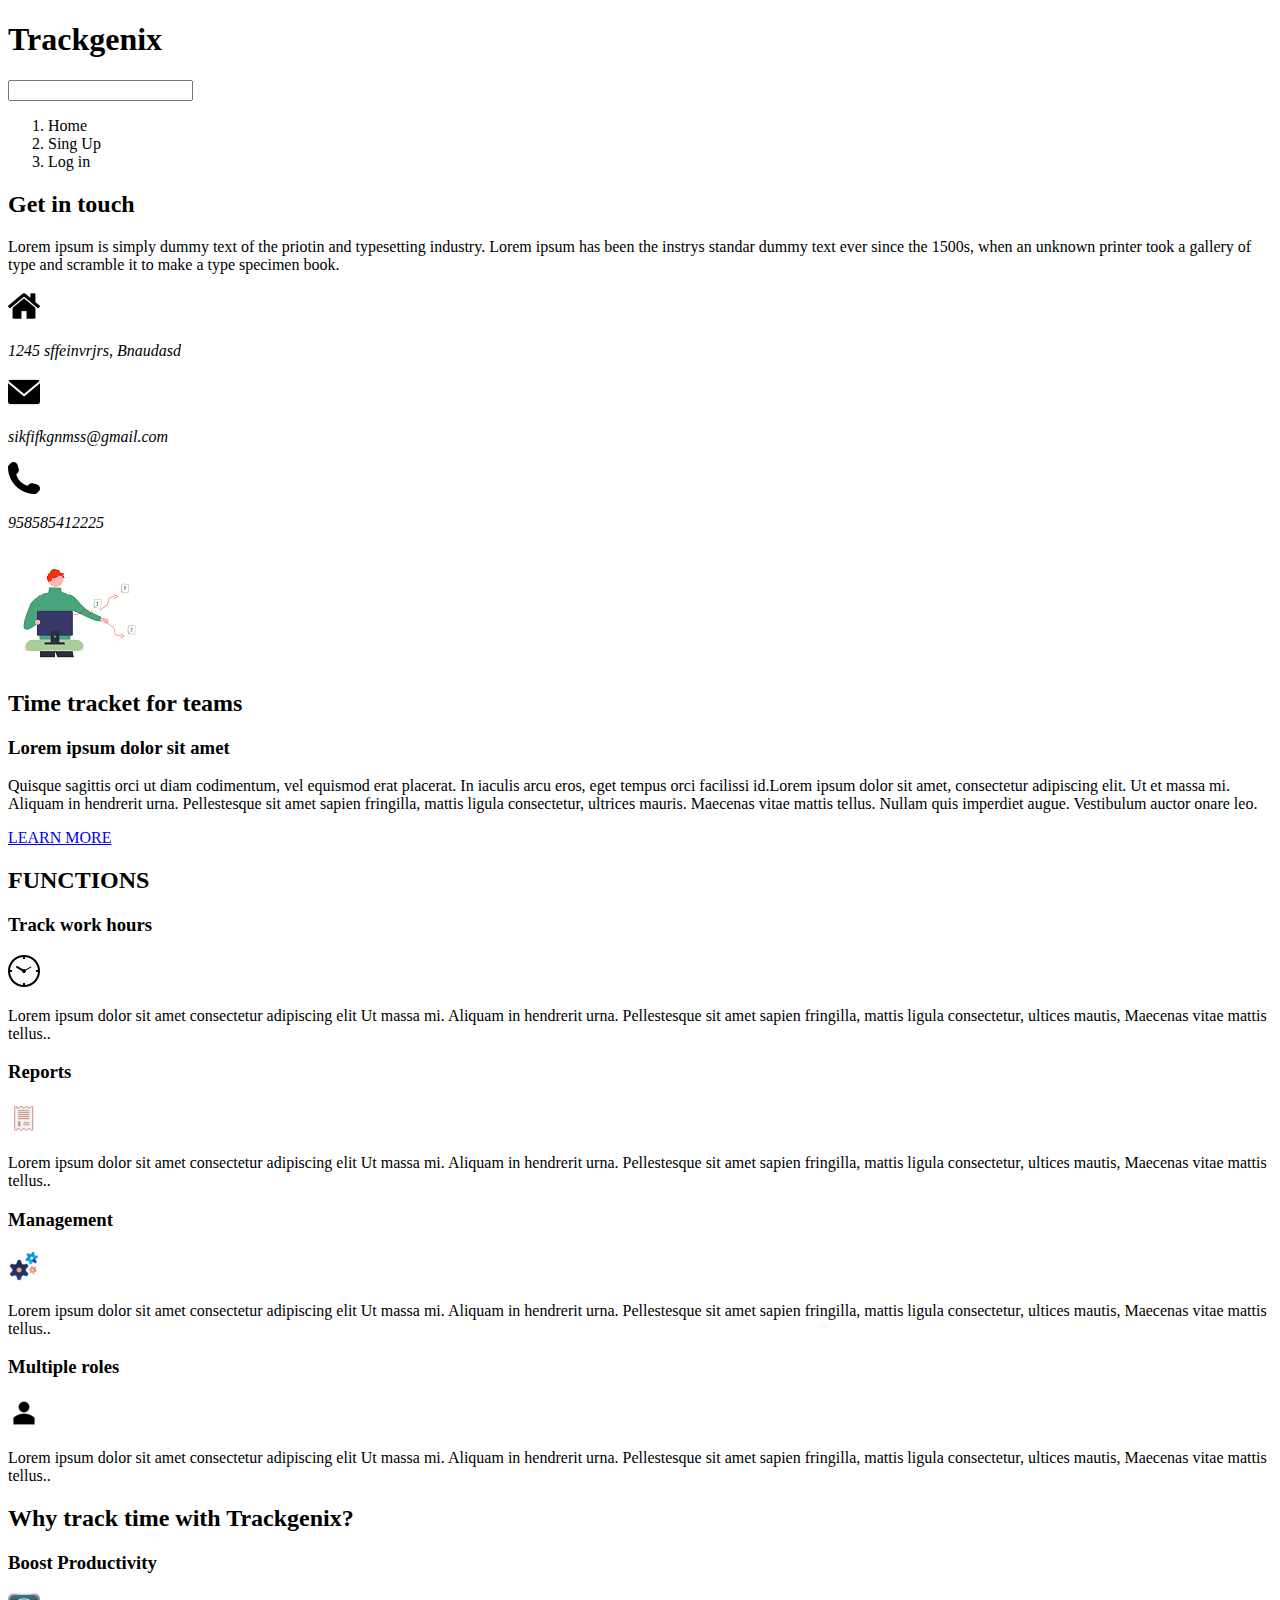
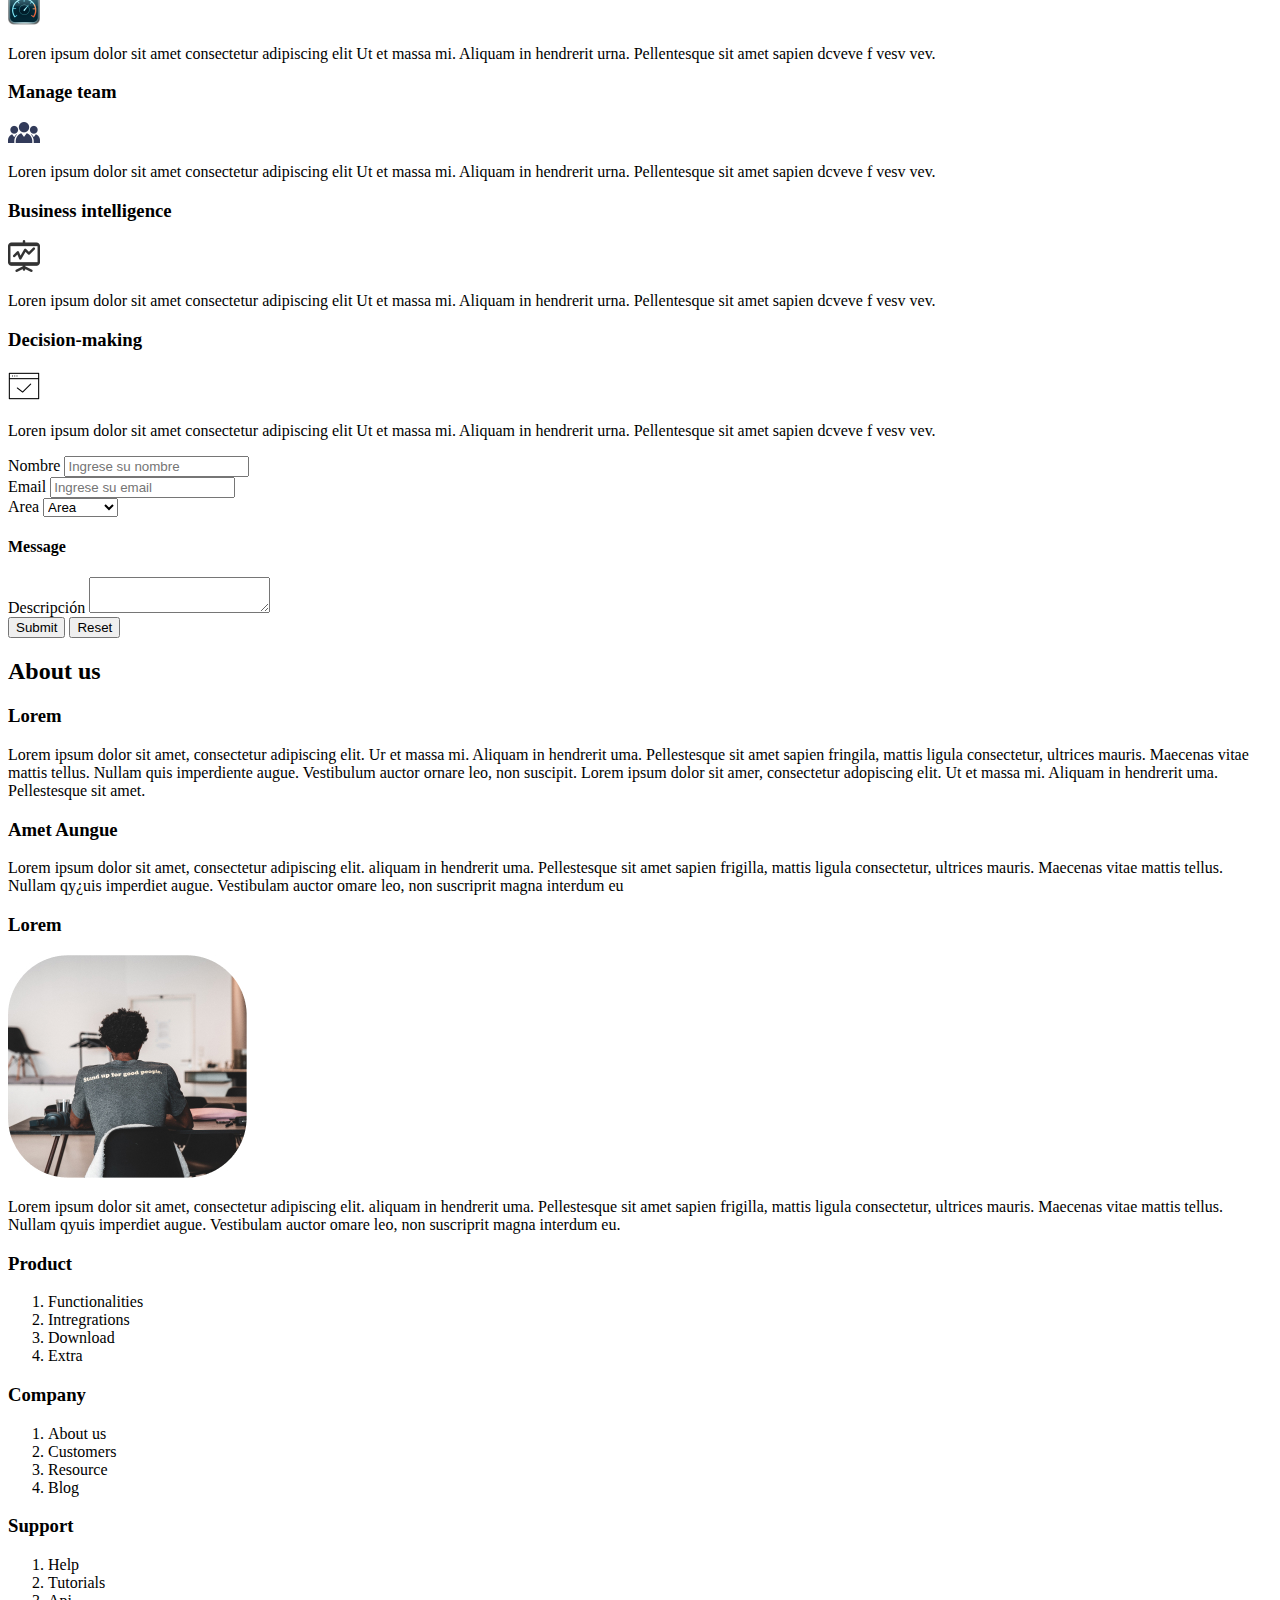
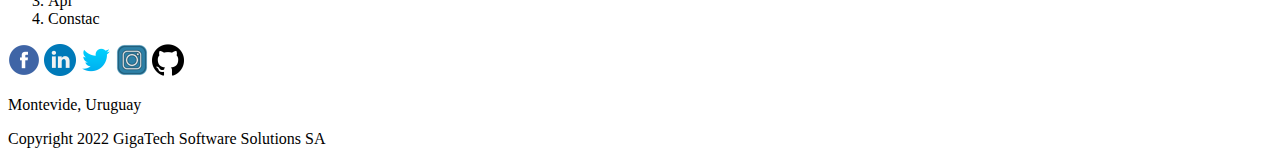
==== Week-03/index.html @ 8cc83665 "BaSP-W03-2022: Styles for leftbar and body" ====
<!DOCTYPE html>
<html lang="en">
  <head>
    <meta charset="UTF-8" />
    <meta http-equiv="X-UA-Compatible" content="IE=edge" />
    <meta name="viewport" content="width=device-width, initial-scale=1.0" />
    <title>Trackgenix</title>
    <link rel="stylesheet" href="/css/reset.css">
    <link rel="stylesheet" href="/css/style.css" />
  </head>
  <body>
    <h1>Trackgenix</h1>
    <aside>
      <input type="text">
      <ol>
        <li>Home</li>
        <li>Sing Up</li>
        <li>Log in</li>
      </ol>
      <h2>Get in touch</h2>
      <p>
        Lorem ipsum is simply dummy text of the priotin and typesetting
        industry. Lorem ipsum has been the instrys standar dummy text ever since
        the 1500s, when an unknown printer took a gallery of type and scramble
        it to make a type specimen book.
      </p>
      <address>
        <img src="image/home.png" alt="image home">
        <p>1245 sffeinvrjrs, Bnaudasd</p>
        <img src="image/mail.png" alt="image email">
        <p>sikfifkgnmss@gmail.com</p>
        <img src="image/phone.png" alt="image phone">
        <p>958585412225</p>
      </address>
    </aside>
    <main>
      <section>
        <img src="image/principal.png" alt="image principal" class="first-image">
        <h2 class="title-1">Time tracket for teams</h2>
        <h3 class="subtitle-1">Lorem ipsum dolor sit amet</h3>
        <p class="p-1">
          Quisque sagittis orci ut diam codimentum, vel equismod erat placerat.
          In iaculis arcu eros, eget tempus orci facilissi id.Lorem ipsum dolor
          sit amet, consectetur adipiscing elit. Ut et massa mi. Aliquam in
          hendrerit urna. Pellestesque sit amet sapien fringilla, mattis ligula
          consectetur, ultrices mauris. Maecenas vitae mattis tellus. Nullam
          quis imperdiet augue. Vestibulum auctor onare leo.
        </p>
        <a href="...">LEARN MORE</a>
      </section>
      <section>
        <h2 class="title-2">FUNCTIONS</h2>
        <h3>Track work hours</h3>
        <img src="image/track-work-hours.png" alt="Image oclock">
        <p>
          Lorem ipsum dolor sit amet consectetur adipiscing elit Ut massa mi.
          Aliquam in hendrerit urna. Pellestesque sit amet sapien fringilla,
          mattis ligula consectetur, ultices mautis, Maecenas vitae mattis
          tellus..
        </p>
        <h3>Reports</h3>
        <img src="image/reports.png" alt="Image Reports">
        <p>
          Lorem ipsum dolor sit amet consectetur adipiscing elit Ut massa mi.
          Aliquam in hendrerit urna. Pellestesque sit amet sapien fringilla,
          mattis ligula consectetur, ultices mautis, Maecenas vitae mattis
          tellus..
        </p>
        <h3>Management</h3>
        <img src="image/management.png" alt="Image Management">
        <p>
          Lorem ipsum dolor sit amet consectetur adipiscing elit Ut massa mi.
          Aliquam in hendrerit urna. Pellestesque sit amet sapien fringilla,
          mattis ligula consectetur, ultices mautis, Maecenas vitae mattis
          tellus..
        </p>
        <h3>Multiple roles</h3>
        <img src="image/multiple-roles.png" alt="Image Multiple roles">
        <p>
          Lorem ipsum dolor sit amet consectetur adipiscing elit Ut massa mi.
          Aliquam in hendrerit urna. Pellestesque sit amet sapien fringilla,
          mattis ligula consectetur, ultices mautis, Maecenas vitae mattis
          tellus..
        </p>
      </section>
      <section>
        <h2>Why track time with Trackgenix?</h2>
        <h3>Boost Productivity</h3>
        <img
          src="image/boost-productivity.png" alt="image Boost productivity">
        <p>
          Loren ipsum dolor sit amet consectetur adipiscing elit Ut et massa mi.
          Aliquam in hendrerit urna. Pellentesque sit amet sapien dcveve f vesv
          vev.
        </p>
        <h3>Manage team</h3>
        <img src="image/manage-team.png" alt="image Manage team">
        <p>
          Loren ipsum dolor sit amet consectetur adipiscing elit Ut et massa mi.
          Aliquam in hendrerit urna. Pellentesque sit amet sapien dcveve f vesv
          vev.
        </p>
        <h3>Business intelligence</h3>
        <img src="image/business-intelligence.png" alt="image Businees intelligence">
        <p>
          Loren ipsum dolor sit amet consectetur adipiscing elit Ut et massa mi.
          Aliquam in hendrerit urna. Pellentesque sit amet sapien dcveve f vesv
          vev.
        </p>
        <h3>Decision-making</h3>
        <img src="image/decision-making.png" alt="image Decision-making">
        <p>
          Loren ipsum dolor sit amet consectetur adipiscing elit Ut et massa mi.
          Aliquam in hendrerit urna. Pellentesque sit amet sapien dcveve f vesv
          vev.
        </p>
      </section>
      <form>
        <div>
          <label>Nombre</label>
          <input type="text" placeholder="Ingrese su nombre">
        </div>
        <div>
          <label>Email</label>
          <input type="text" placeholder="Ingrese su email">
        </div>
        <label>Area</label>
        <select>
          <option value="Area">Area</option>
          <option value="Area">Manager</option>
          <option value="Area">Owner</option>
        </select>
        <h4>Message</h4>
        <div>
          <label>Descripción</label>
          <textarea name="description"></textarea>
        </div>
        <input type="submit" value="Submit">
        <input type="submit" value="Reset">
      </form>
      <section>
        <h2>About us</h2>
        <h3>Lorem</h3>
        <p>
          Lorem ipsum dolor sit amet, consectetur adipiscing elit. Ur et massa
          mi. Aliquam in hendrerit uma. Pellestesque sit amet sapien fringila,
          mattis ligula consectetur, ultrices mauris. Maecenas vitae mattis
          tellus. Nullam quis imperdiente augue. Vestibulum auctor ornare leo,
          non suscipit. Lorem ipsum dolor sit amer, consectetur adopiscing elit.
          Ut et massa mi. Aliquam in hendrerit uma. Pellestesque sit amet.
        </p>
        <h3>Amet Aungue</h3>
        <p>
          Lorem ipsum dolor sit amet, consectetur adipiscing elit. aliquam in
          hendrerit uma. Pellestesque sit amet sapien frigilla, mattis ligula
          consectetur, ultrices mauris. Maecenas vitae mattis tellus. Nullam
          qy¿uis imperdiet augue. Vestibulam auctor omare leo, non suscriprit
          magna interdum eu
        </p>
        <h3>Lorem</h3>
        <img src="image/about-us.jpg" alt="image of people">
        <p>
          Lorem ipsum dolor sit amet, consectetur adipiscing elit. aliquam in
          hendrerit uma. Pellestesque sit amet sapien frigilla, mattis ligula
          consectetur, ultrices mauris. Maecenas vitae mattis tellus. Nullam
          qyuis imperdiet augue. Vestibulam auctor omare leo, non suscriprit
          magna interdum eu.
        </p>
        <section>
          <section>
            <h3>Product</h3>
            <ol>
              <li>Functionalities</li>
              <li>Intregrations</li>
              <li>Download</li>
              <li>Extra</li>
            </ol>
          </section>
          <section>
            <h3>Company</h3>
            <ol>
              <li>About us</li>
              <li>Customers</li>
              <li>Resource</li>
              <li>Blog</li>
            </ol>
          </section>
          <section>
            <h3>Support</h3>
            <ol>
              <li>Help</li>
              <li>Tutorials</li>
              <li>Api</li>
              <li>Constac</li>
            </ol>
          </section>
        </section>
      </section>
    </main>
    <footer>
      <img src="image/facebook-icon.png" alt=" facebook icon">
      <img src="image/linkedin-icon.png" alt="Linkedin icon">
      <img src="image/twitter-icon.png" alt="Twitter icon">
      <img src="image/instagram-social.png" alt="Instagram icon">
      <img src="image/github-logo-icon.png" alt="Github icon">
      <p>Montevide, Uruguay</p>
      <p>Copyright 2022 GigaTech Software Solutions SA</p>
    </footer>
  </body>
</html>
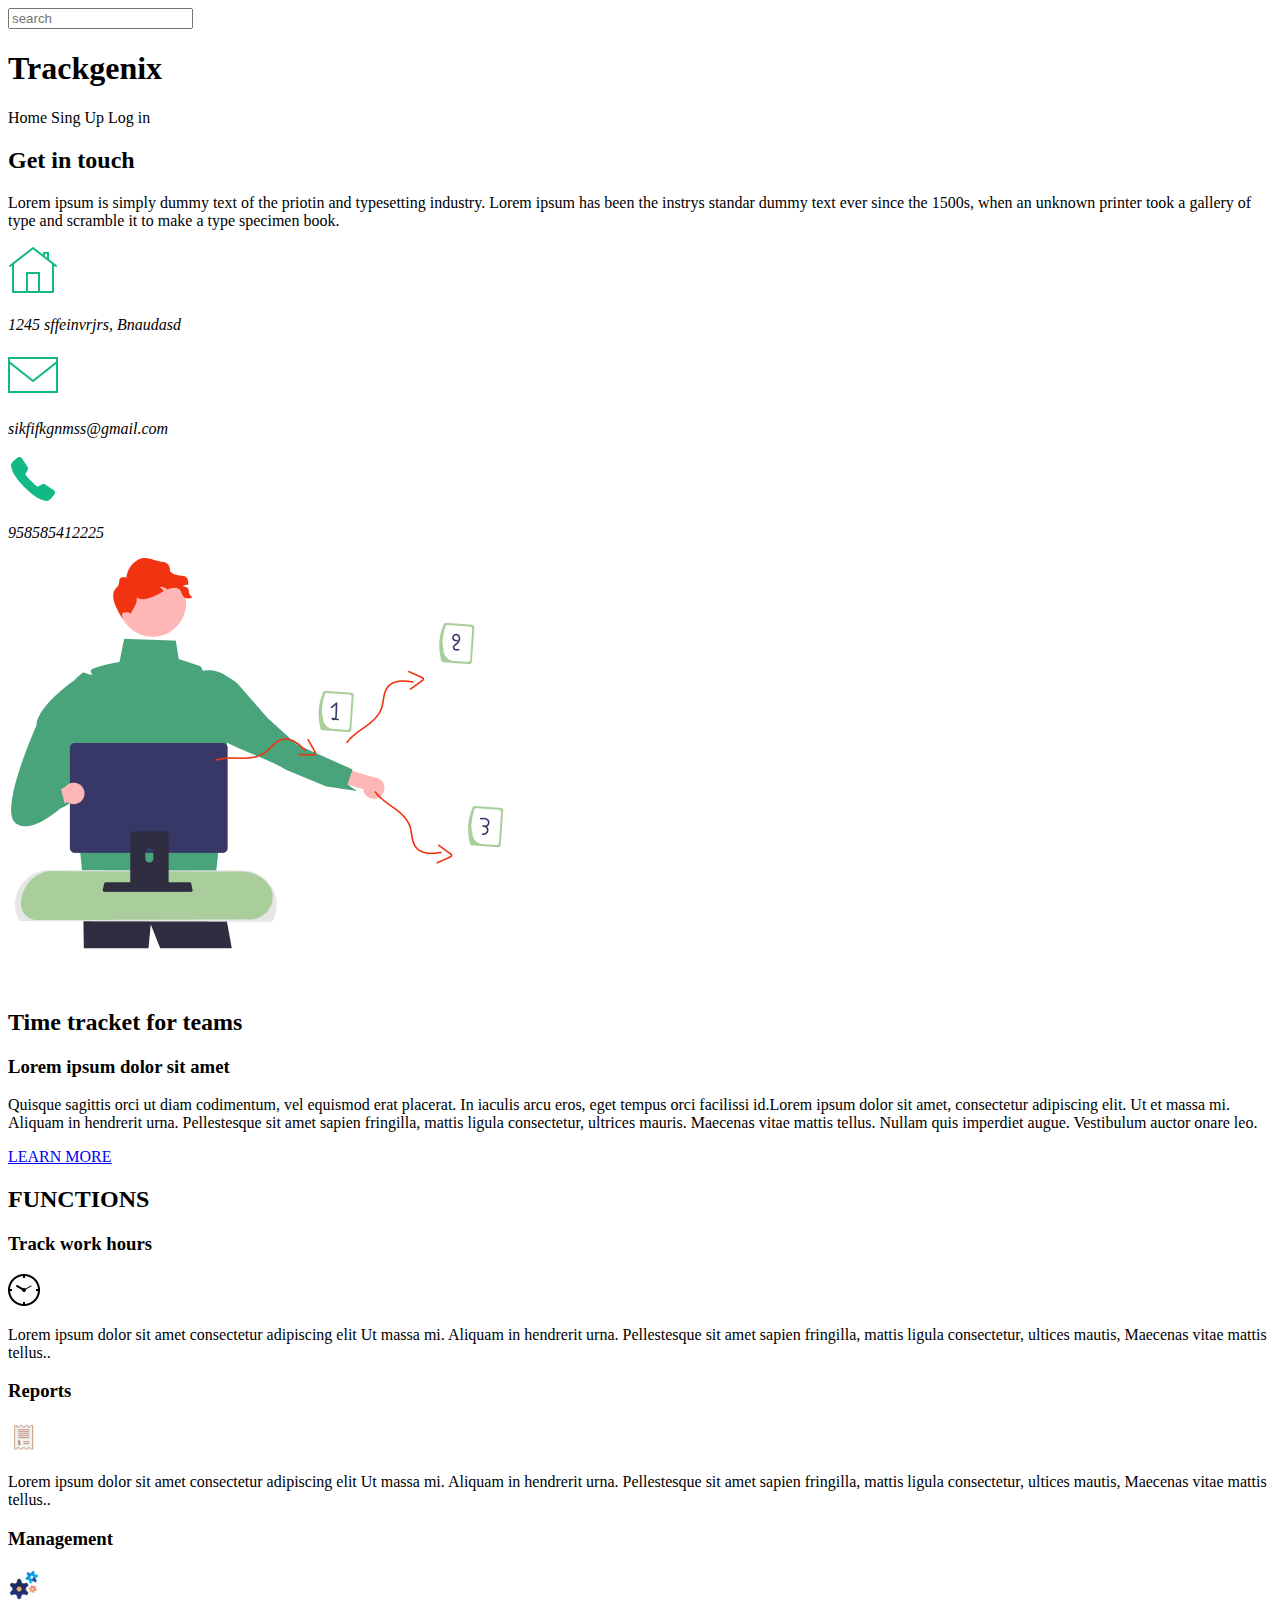
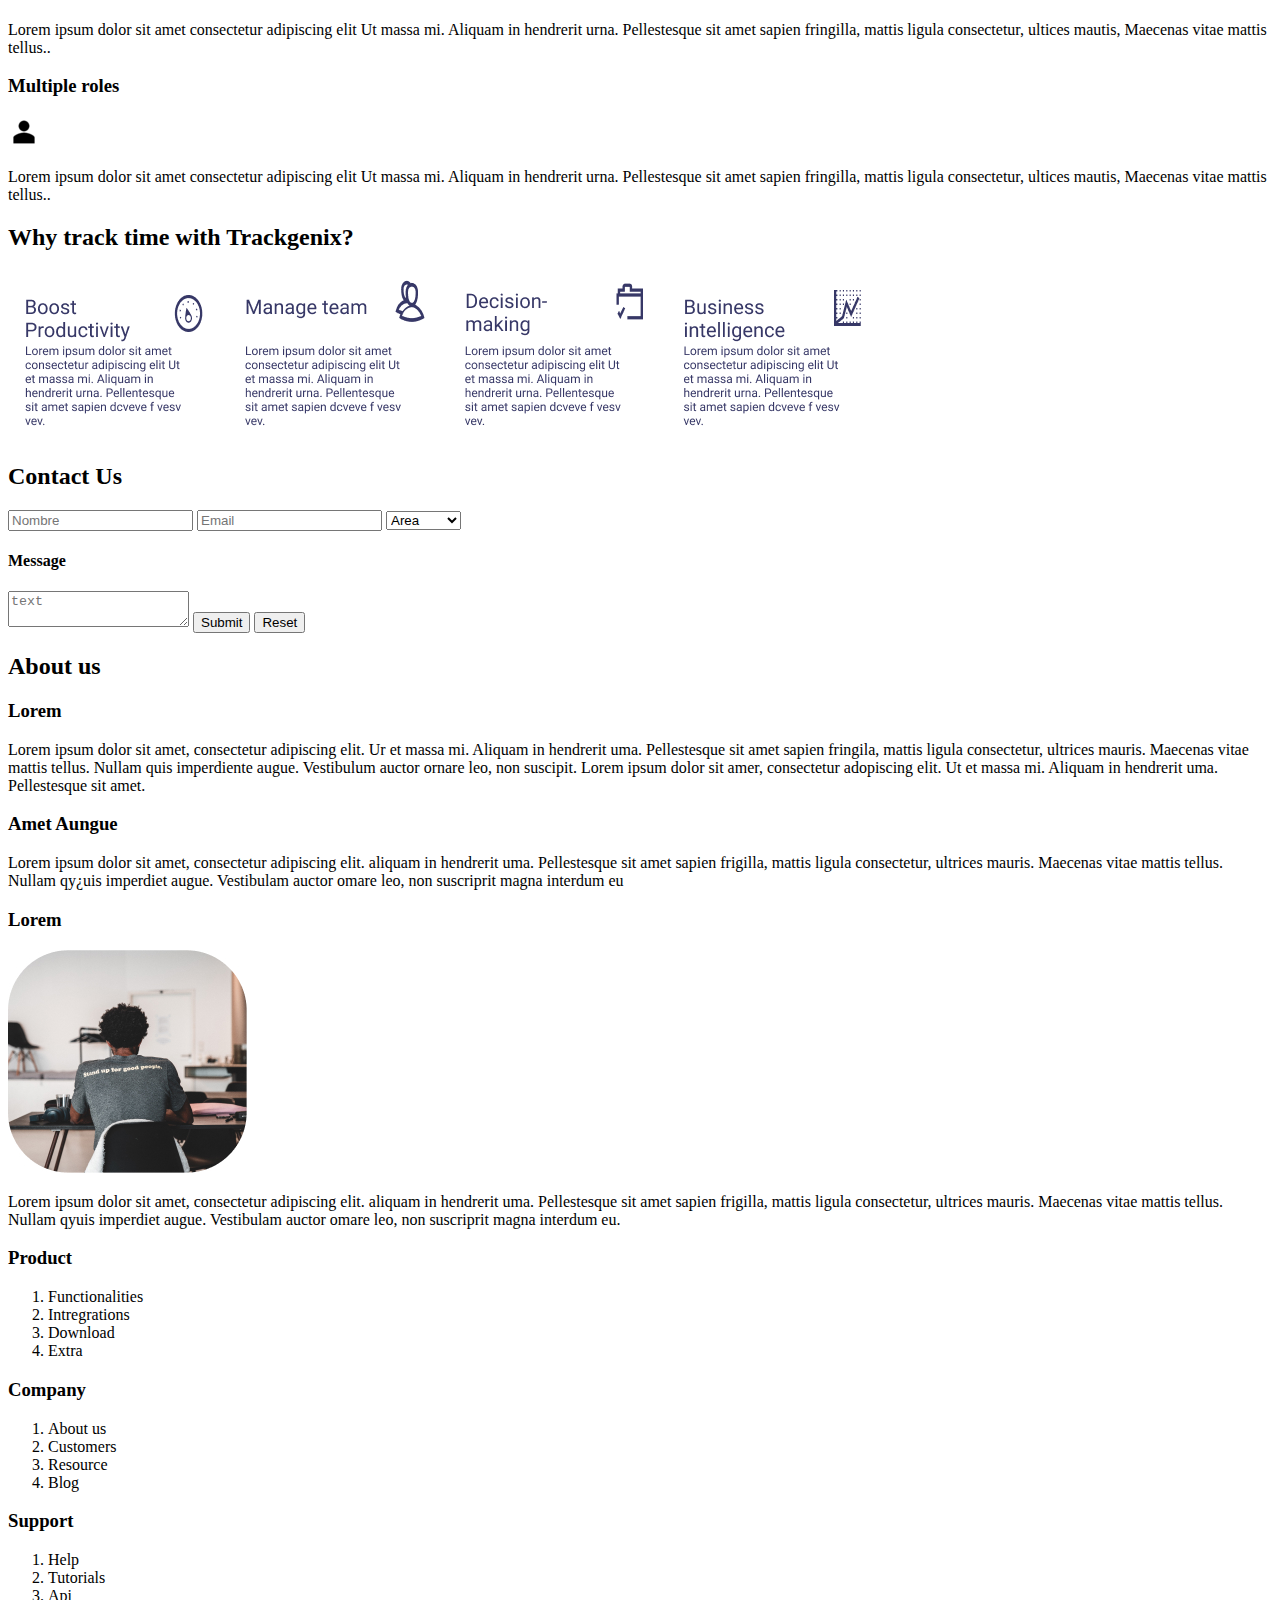
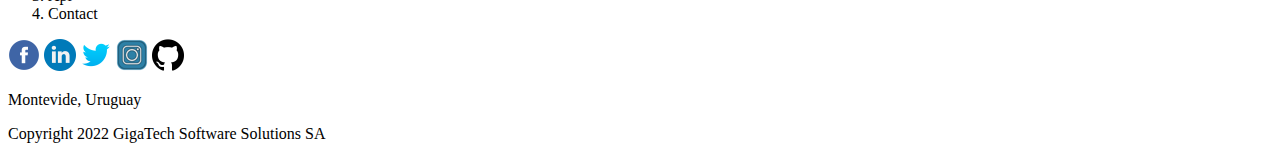
==== commit ca09bd1f: "BaSP-W03-2022: Modification in the html and added style" ====
--- a/Week-03/index.html
+++ b/Week-03/index.html
@@ -9,32 +9,34 @@
     <link rel="stylesheet" href="/css/style.css" />
   </head>
   <body>
+    <input type="text" placeholder="search" class="search">
     <h1>Trackgenix</h1>
+    <section class="section-menu">
     <aside>
-      <input type="text">
-      <ol>
-        <li>Home</li>
-        <li>Sing Up</li>
-        <li>Log in</li>
-      </ol>
-      <h2>Get in touch</h2>
-      <p>
+      <il class="list">
+        <lo class="home">Home</lo>
+        <lo class="sing-up">Sing Up</lo>
+        <lo class="log-in">Log in</lo>
+      </il>
+      <h2 class="title-0">Get in touch</h2>
+      <p class="p-0">
         Lorem ipsum is simply dummy text of the priotin and typesetting
         industry. Lorem ipsum has been the instrys standar dummy text ever since
         the 1500s, when an unknown printer took a gallery of type and scramble
         it to make a type specimen book.
       </p>
       <address>
-        <img src="image/home.png" alt="image home">
-        <p>1245 sffeinvrjrs, Bnaudasd</p>
-        <img src="image/mail.png" alt="image email">
-        <p>sikfifkgnmss@gmail.com</p>
-        <img src="image/phone.png" alt="image phone">
-        <p>958585412225</p>
+        <img src="image/home.png" alt="image home" class="image-1">
+        <p class="p-address">1245 sffeinvrjrs, Bnaudasd</p>
+        <img src="image/mail.png" alt="image email" class="image-2">
+        <p class="p-address">sikfifkgnmss@gmail.com</p>
+        <img src="image/phone.png" alt="image phone" class="image-3">
+        <p class="p-address">958585412225</p>
       </address>
     </aside>
+  </section>
     <main>
-      <section>
+      <section class="section-1">
         <img src="image/principal.png" alt="image principal" class="first-image">
         <h2 class="title-1">Time tracket for teams</h2>
         <h3 class="subtitle-1">Lorem ipsum dolor sit amet</h3>
@@ -48,98 +50,74 @@
         </p>
         <a href="...">LEARN MORE</a>
       </section>
-      <section>
+      <section class="section-2">
         <h2 class="title-2">FUNCTIONS</h2>
-        <h3>Track work hours</h3>
-        <img src="image/track-work-hours.png" alt="Image oclock">
-        <p>
+        <div>
+        <h3 class="subtitle-2">Track work hours</h3>
+        <img src="image/track-work-hours.png" alt="Image oclock" class="image-left">
+        <p class="p-2">
           Lorem ipsum dolor sit amet consectetur adipiscing elit Ut massa mi.
           Aliquam in hendrerit urna. Pellestesque sit amet sapien fringilla,
           mattis ligula consectetur, ultices mautis, Maecenas vitae mattis
           tellus..
         </p>
-        <h3>Reports</h3>
-        <img src="image/reports.png" alt="Image Reports">
-        <p>
+      </div>
+      <div>
+        <h3 class="subtitle-3">Reports</h3>
+        <img src="image/reports.png" alt="Image Reports" class="image-left">
+        <p class="p-3">
           Lorem ipsum dolor sit amet consectetur adipiscing elit Ut massa mi.
           Aliquam in hendrerit urna. Pellestesque sit amet sapien fringilla,
           mattis ligula consectetur, ultices mautis, Maecenas vitae mattis
           tellus..
         </p>
-        <h3>Management</h3>
-        <img src="image/management.png" alt="Image Management">
-        <p>
+      </div>
+      <div>
+        <h3 class="subtitle-4">Management</h3>
+        <img src="image/management.png" alt="Image Management" class="image-left">
+        <p class="p-4">
           Lorem ipsum dolor sit amet consectetur adipiscing elit Ut massa mi.
           Aliquam in hendrerit urna. Pellestesque sit amet sapien fringilla,
           mattis ligula consectetur, ultices mautis, Maecenas vitae mattis
           tellus..
         </p>
-        <h3>Multiple roles</h3>
-        <img src="image/multiple-roles.png" alt="Image Multiple roles">
-        <p>
+      </div>
+      <div>
+        <h3 class="subtitle-5">Multiple roles</h3>
+        <img src="image/multiple-roles.png" alt="Image Multiple roles" class="image-left">
+        <p class="p-5">
           Lorem ipsum dolor sit amet consectetur adipiscing elit Ut massa mi.
           Aliquam in hendrerit urna. Pellestesque sit amet sapien fringilla,
           mattis ligula consectetur, ultices mautis, Maecenas vitae mattis
           tellus..
         </p>
+      </div>
       </section>
-      <section>
-        <h2>Why track time with Trackgenix?</h2>
-        <h3>Boost Productivity</h3>
-        <img
-          src="image/boost-productivity.png" alt="image Boost productivity">
-        <p>
-          Loren ipsum dolor sit amet consectetur adipiscing elit Ut et massa mi.
-          Aliquam in hendrerit urna. Pellentesque sit amet sapien dcveve f vesv
-          vev.
-        </p>
-        <h3>Manage team</h3>
-        <img src="image/manage-team.png" alt="image Manage team">
-        <p>
-          Loren ipsum dolor sit amet consectetur adipiscing elit Ut et massa mi.
-          Aliquam in hendrerit urna. Pellentesque sit amet sapien dcveve f vesv
-          vev.
-        </p>
-        <h3>Business intelligence</h3>
-        <img src="image/business-intelligence.png" alt="image Businees intelligence">
-        <p>
-          Loren ipsum dolor sit amet consectetur adipiscing elit Ut et massa mi.
-          Aliquam in hendrerit urna. Pellentesque sit amet sapien dcveve f vesv
-          vev.
-        </p>
-        <h3>Decision-making</h3>
-        <img src="image/decision-making.png" alt="image Decision-making">
-        <p>
-          Loren ipsum dolor sit amet consectetur adipiscing elit Ut et massa mi.
-          Aliquam in hendrerit urna. Pellentesque sit amet sapien dcveve f vesv
-          vev.
-        </p>
+      <section class="section-3">
+        <h2 class="title-3">Why track time with Trackgenix?</h2>
+        <img src="image/boost-productivity.png" alt="image Boost productivity" class="image-right">
+        <img src="image/manage-team.png" alt="image Manage team" class="image-right">
+        <img src="image/business-intelligence.png" alt="image Businees intelligence" class="image-right">
+        <img src="image/decision-making.png" alt="image Decision-making" class="image-right">
       </section>
-      <form>
+      <h2 class="title-4">Contact Us</h2>
+      <form class="form-contact">
         <div>
-          <label>Nombre</label>
-          <input type="text" placeholder="Ingrese su nombre">
+          <input type="text" placeholder="Nombre" class="name">
+          <input type="text" placeholder="Email" class="email">
+        <select class="selection">
+          <option value="Area">Area</option>
+          <option>Manager</option>
+          <option>Owner</option>
+        </select>
+        <h4 class="title-message">Message</h4>
+          <textarea name="description" class="description" placeholder="text"></textarea>
+          <input type="submit" value="Submit" class="btn-submit">
+          <input type="submit" value="Reset" class="btn-reset">
         </div>
-        <div>
-          <label>Email</label>
-          <input type="text" placeholder="Ingrese su email">
-        </div>
-        <label>Area</label>
-        <select>
-          <option value="Area">Area</option>
-          <option value="Area">Manager</option>
-          <option value="Area">Owner</option>
-        </select>
-        <h4>Message</h4>
-        <div>
-          <label>Descripción</label>
-          <textarea name="description"></textarea>
-        </div>
-        <input type="submit" value="Submit">
-        <input type="submit" value="Reset">
       </form>
-      <section>
-        <h2>About us</h2>
+      <section class="section-4">
+        <h2 class="title-5">About us</h2>
         <h3>Lorem</h3>
         <p>
           Lorem ipsum dolor sit amet, consectetur adipiscing elit. Ur et massa
@@ -166,8 +144,9 @@
           qyuis imperdiet augue. Vestibulam auctor omare leo, non suscriprit
           magna interdum eu.
         </p>
-        <section>
-          <section>
+        </section>
+        <section class="section-5">
+          <section class="sect-product">
             <h3>Product</h3>
             <ol>
               <li>Functionalities</li>
@@ -176,7 +155,7 @@
               <li>Extra</li>
             </ol>
           </section>
-          <section>
+          <section class="sect-company">
             <h3>Company</h3>
             <ol>
               <li>About us</li>
@@ -185,17 +164,16 @@
               <li>Blog</li>
             </ol>
           </section>
-          <section>
+          <section class="sect-support">
             <h3>Support</h3>
             <ol>
               <li>Help</li>
               <li>Tutorials</li>
               <li>Api</li>
-              <li>Constac</li>
+              <li>Contact</li>
             </ol>
           </section>
         </section>
-      </section>
     </main>
     <footer>
       <img src="image/facebook-icon.png" alt=" facebook icon">
@@ -203,8 +181,8 @@
       <img src="image/twitter-icon.png" alt="Twitter icon">
       <img src="image/instagram-social.png" alt="Instagram icon">
       <img src="image/github-logo-icon.png" alt="Github icon">
-      <p>Montevide, Uruguay</p>
-      <p>Copyright 2022 GigaTech Software Solutions SA</p>
+      <p class="text-footer">Montevide, Uruguay</p>
+      <p class="text-footer">Copyright 2022 GigaTech Software Solutions SA</p>
     </footer>
   </body>
 </html>
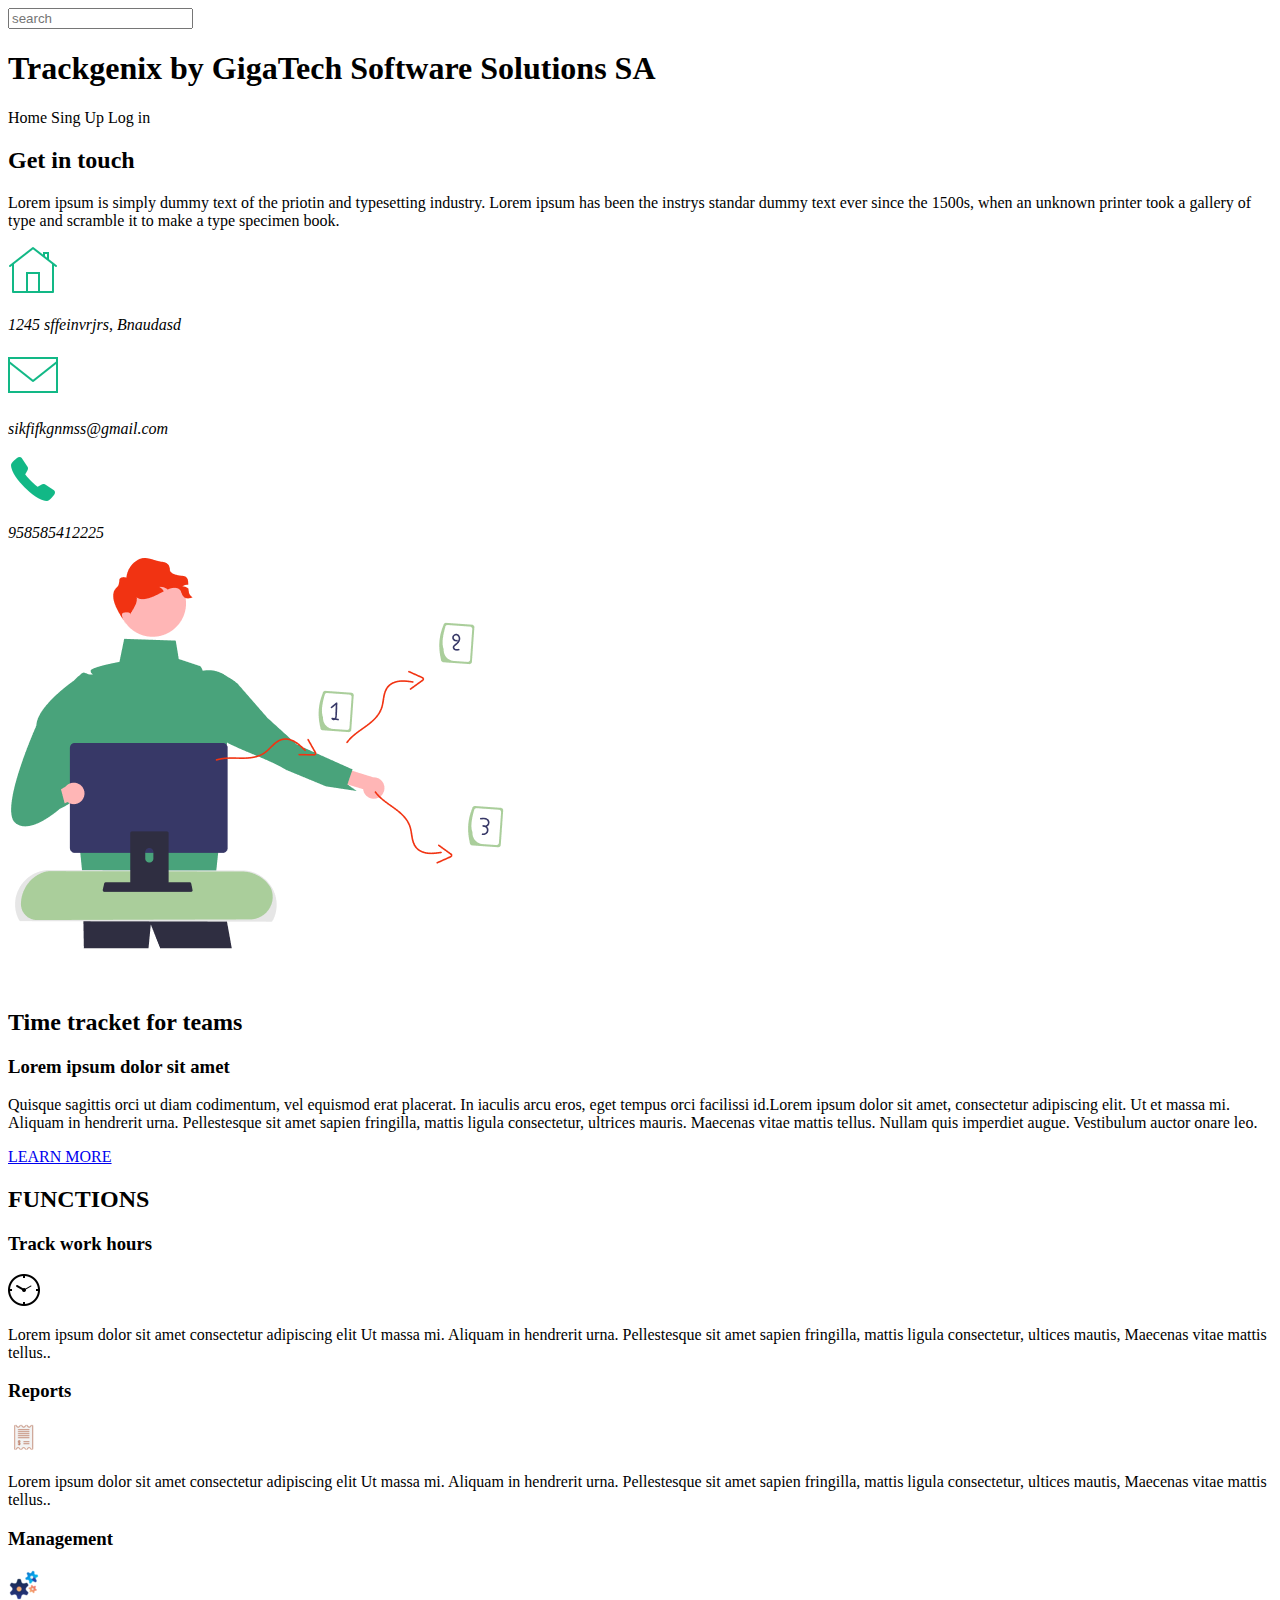
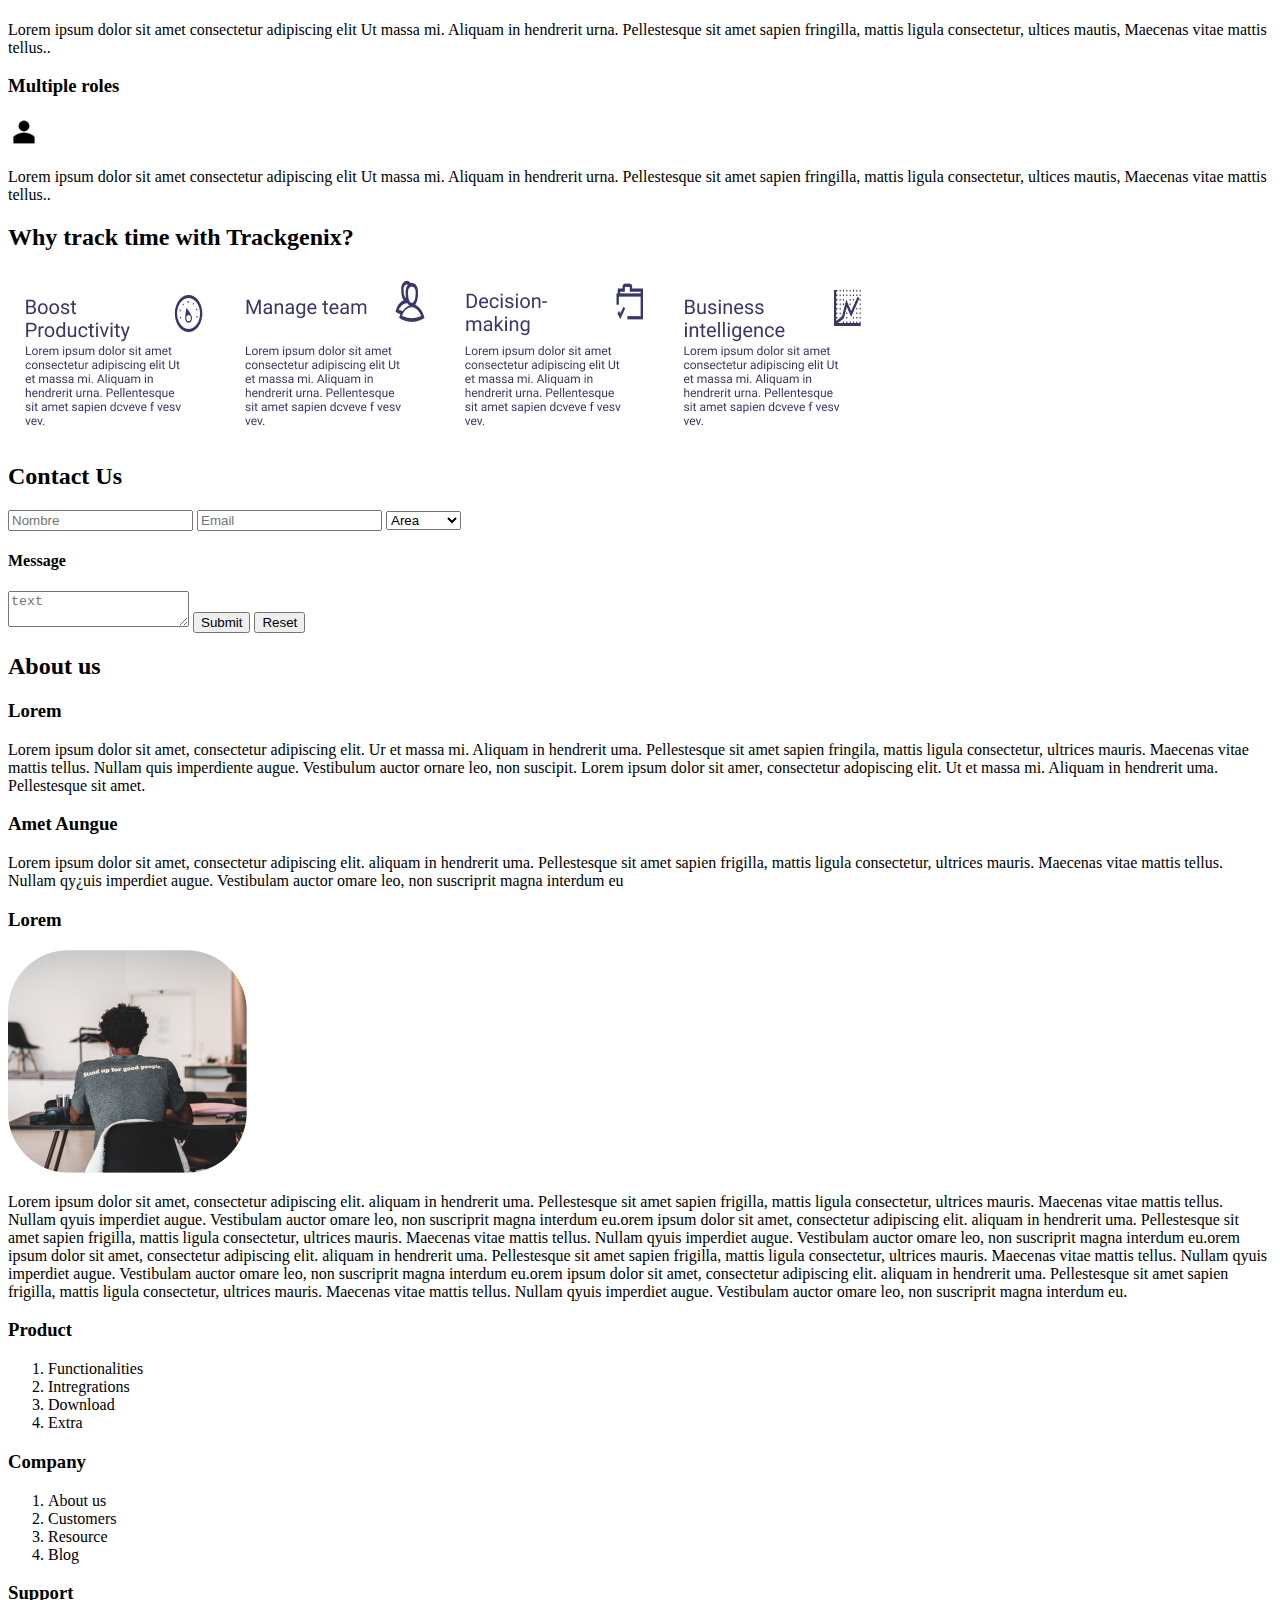
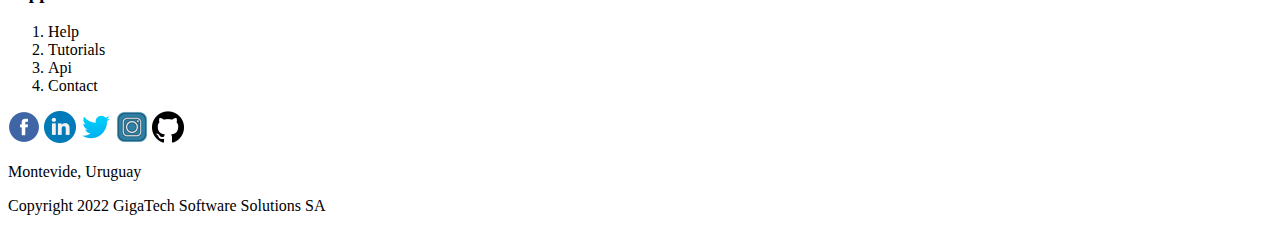
==== commit e35e6b9e: "BaSP-W03-2022: Modified html and css" ====
--- a/Week-03/index.html
+++ b/Week-03/index.html
@@ -10,7 +10,7 @@
   </head>
   <body>
     <input type="text" placeholder="search" class="search">
-    <h1>Trackgenix</h1>
+    <h1>Trackgenix <span class="first-title">by GigaTech Software Solutions SA</span></h1>
     <section class="section-menu">
     <aside>
       <il class="list">
@@ -117,6 +117,7 @@
         </div>
       </form>
       <section class="section-4">
+        <div>
         <h2 class="title-5">About us</h2>
         <h3>Lorem</h3>
         <p>
@@ -136,14 +137,27 @@
           magna interdum eu
         </p>
         <h3>Lorem</h3>
-        <img src="image/about-us.jpg" alt="image of people">
-        <p>
+        <img src="image/about-us.jpg" alt="image of people" class="img-people">
+        <p class="lorem">
           Lorem ipsum dolor sit amet, consectetur adipiscing elit. aliquam in
           hendrerit uma. Pellestesque sit amet sapien frigilla, mattis ligula
           consectetur, ultrices mauris. Maecenas vitae mattis tellus. Nullam
           qyuis imperdiet augue. Vestibulam auctor omare leo, non suscriprit
+          magna interdum eu.orem ipsum dolor sit amet, consectetur adipiscing elit. aliquam in
+          hendrerit uma. Pellestesque sit amet sapien frigilla, mattis ligula
+          consectetur, ultrices mauris. Maecenas vitae mattis tellus. Nullam
+          qyuis imperdiet augue. Vestibulam auctor omare leo, non suscriprit
+          magna interdum eu.orem ipsum dolor sit amet, consectetur adipiscing elit. aliquam in
+          hendrerit uma. Pellestesque sit amet sapien frigilla, mattis ligula
+          consectetur, ultrices mauris. Maecenas vitae mattis tellus. Nullam
+          qyuis imperdiet augue. Vestibulam auctor omare leo, non suscriprit
+          magna interdum eu.orem ipsum dolor sit amet, consectetur adipiscing elit. aliquam in
+          hendrerit uma. Pellestesque sit amet sapien frigilla, mattis ligula
+          consectetur, ultrices mauris. Maecenas vitae mattis tellus. Nullam
+          qyuis imperdiet augue. Vestibulam auctor omare leo, non suscriprit
           magna interdum eu.
         </p>
+      </div>
         </section>
         <section class="section-5">
           <section class="sect-product">
@@ -176,11 +190,11 @@
         </section>
     </main>
     <footer>
-      <img src="image/facebook-icon.png" alt=" facebook icon">
-      <img src="image/linkedin-icon.png" alt="Linkedin icon">
-      <img src="image/twitter-icon.png" alt="Twitter icon">
-      <img src="image/instagram-social.png" alt="Instagram icon">
-      <img src="image/github-logo-icon.png" alt="Github icon">
+      <img src="image/facebook-icon.png" alt=" facebook icon" class="img-icon">
+      <img src="image/linkedin-icon.png" alt="Linkedin icon" class="img-icon">
+      <img src="image/twitter-icon.png" alt="Twitter icon" class="img-icon">
+      <img src="image/instagram-social.png" alt="Instagram icon" class="img-icon">
+      <img src="image/github-logo-icon.png" alt="Github icon" class="img-icon">
       <p class="text-footer">Montevide, Uruguay</p>
       <p class="text-footer">Copyright 2022 GigaTech Software Solutions SA</p>
     </footer>
